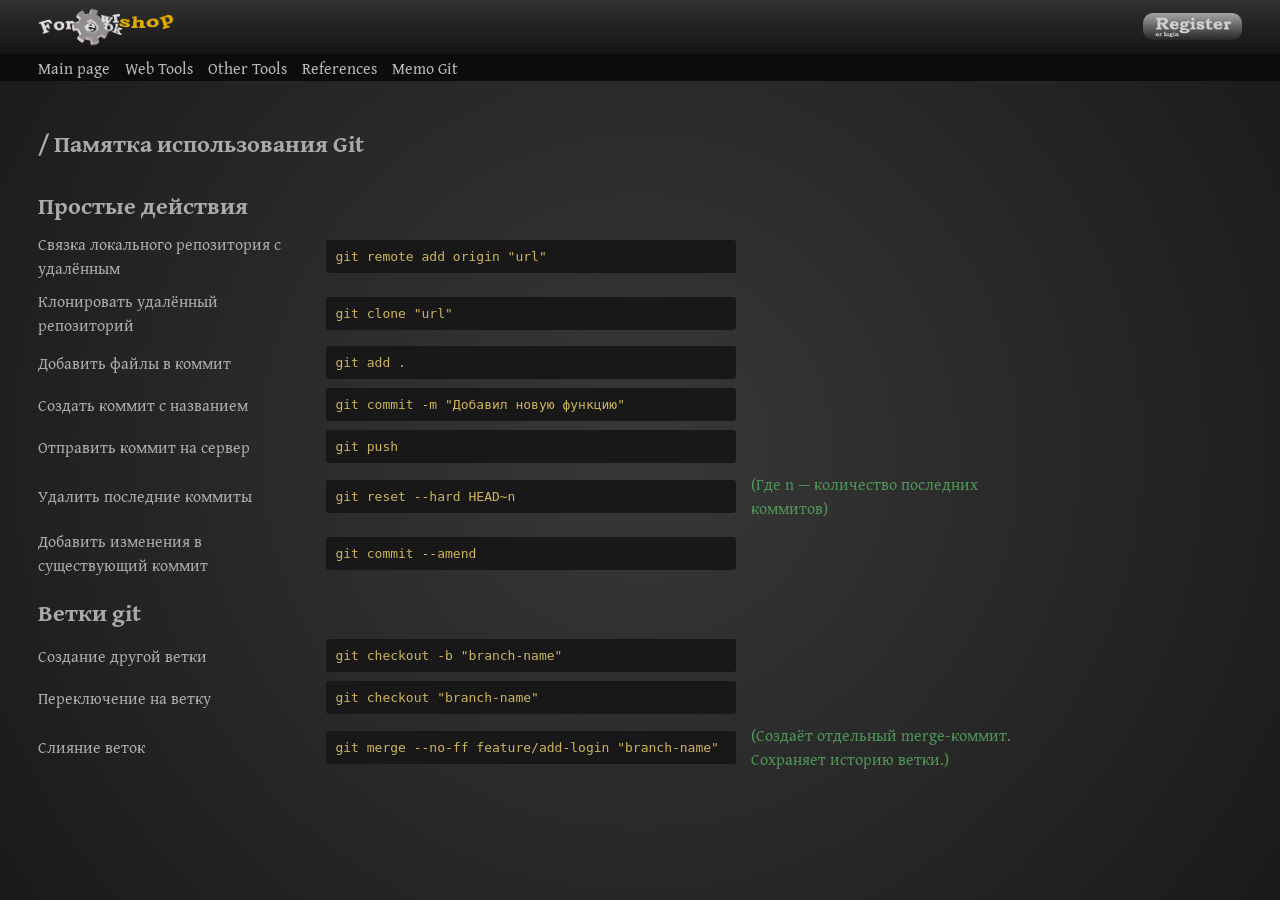
==== memo_git.html @ ad130bb9 "Add memo-git page" ====
<!DOCTYPE html>
<html lang="en">

<head>
    <meta charset="UTF-8">
    <meta name="viewport" content="width=device-width, initial-scale=1.0">
    <title>Force Workshop — Memo Git</title>
    <link rel="icon" href="./icon.png">
    <link rel="stylesheet" href="./style.css">
</head>

<body>
    <!-- Шапка -->
    <header class="header">
        <div class="header__top-brick">
            <div class="top-brick wrapper">
                <a href="./index.html" class="header__logotype"><img src="./logoMvp3.png" alt="logo"></a>
                <a href="./index.html" class="header__register-button"></a>
            </div>
        </div>
        <nav class="header__bottom-brick">
            <ul class="bottom-brick wrapper">
                <li><a href="./index.html">Main page</a></li>
                <li><a href="./web_tools.html">Web Tools</a></li>
                <li><a href="./other_tools.html">Other Tools</a></li>
                <li><a href="./references.html">References</a></li>
                <li><a href="./memo_git.html">Memo Git</a></li>
            </ul>
        </nav>
    </header>

    <!-- Основное содержимое -->
    <main class="container">
        <section class="main__header">
            <h1>/ Памятка использования Git</h1>
        </section>
        <article class="main__text">
            <h2>Простые действия</h2>
            <div class="link-string">
                <p>Связка локального репозитория с удалённым</p>
                <code class="git-code">git remote add origin "url"</code>
            </div>
            <div class="link-string">
                <p>Клонировать удалённый репозиторий</p>
                <code class="git-code">git clone "url"</code>
            </div>
            <div class="link-string">
                <p>Добавить файлы в коммит</p>
                <code class="git-code">git add .</code>
            </div>
            <div class="link-string">
                <p>Создать коммит с названием</p>
                <code class="git-code">git commit -m "Добавил новую функцию"</code>
            </div>
            <div class="link-string">
                <p>Отправить коммит на сервер</p>
                <code class="git-code">git push</code>
            </div>
            <div class="link-string">
                <p>Удалить последние коммиты</p>
                <code class="git-code">git reset --hard HEAD~n</code>
                <u>(Где n — количество последних коммитов)</u>
            </div>
            <div class="link-string">
                <p>Добавить изменения в существующий коммит</p>
                <code class="git-code">git commit --amend</code>
            </div>

            <h2>Ветки git</h2>
            <div class="link-string">
                <p>Создание другой ветки</p>
                <code class="git-code">git checkout -b "branch-name"</code>
            </div>
            <div class="link-string">
                <p>Переключение на ветку</p>
                <code class="git-code">git checkout "branch-name"</code>
            </div>
            <div class="link-string">
                <p>Слияние веток</p>
                <code class="git-code">git merge --no-ff feature/add-login "branch-name"</code>
                <u>(Создаёт отдельный merge-коммит. Сохраняет историю ветки.)</u>
            </div>
            
            
        </article>
    </main>

</body>

</html>
---- style.css ----
/* Сброс и шрифты */
@import url('https://fonts.googleapis.com/css2?family=Gentium+Book+Plus:ital,wght@0,400;0,700;1,400;1,700&family=Montserrat:ital,wght@0,100..900;1,100..900&display=swap');

* {
    box-sizing: border-box;
    padding: 0;
    margin: 0;
}

/* ------------------------ */
/* -------- ОБЩИЕ --------- */
/* ------------------------ */

a {
    text-decoration: none;
    color: inherit;
}

a:hover {
    transition: 0.07s;
}

li {
    list-style-type: none;
}

li:hover {
    color: rgb(223, 223, 223);
}

/* Главные элементы */

body {
    height: 100vh;
    font-family: "Gentium Book Plus", serif;
    background: #383838;
    background: radial-gradient(circle, rgba(56, 56, 56, 1) 0%, rgba(26, 26, 26, 1) 100%);
}


/* Горизонтальный */
.wrapper, .container {
    width: 94vw;
    display: flex;
    margin: auto;
}

/* Вертикальный */
.container {
    flex-direction: column;
}

/* ------------------------ */
/* -------- ШАПКА --------- */
/* ------------------------ */

.header {
    width: 100vw;
}

.header__top-brick {
    height: 6vh;
    display: flex;
    justify-content: center;
    background: #787878;
    background: linear-gradient(180deg, rgb(49, 49, 49) 0%, rgba(20, 20, 20, 1) 100%);
}

/* Верхняя часть шапки */

.top-brick {
    height: inherit;
    align-items: center;
    justify-content: space-between;
}

.header__logotype, .header__logotype img {
    height: inherit;
}

.header__register-button{
    width: 11vh;
    height: 100%;
    background: url(./registerBtnInActive.png) no-repeat;
    background-position: center;
    background-size: 100%;
}

.header__register-button:hover {
    background: url(./registerBtnActive.png) no-repeat;
    background-position: center;
    background-size: 100%;
}

/* Нижняя часть шапки (Навигация) */

.header__bottom-brick {
    height: 3vh;
    display: flex;
    justify-content: center;
    align-items: center;
    background-color: rgb(12, 12, 12);
    
}

.bottom-brick {
    height: inherit;
    align-items: center;
    gap: 15px;
}

.header__bottom-brick a {
    font-size: 16px;
    font-family: "Gentium Book Plus", serif;
    color: rgb(185, 185, 185);
}

/* ------------------------------- */
/* -------- Основные стили ------- */
/* ------------------------------- */

h1, h2, p {
    color: rgb(170, 170, 170);
}

/* Отступы */

.main__header {
    margin-top: 5vh;
}

h1 {
    margin-bottom: 1vh;
}

h2 {
    margin-top: 2vh;
    margin-bottom: 1vh;
}

/* Ссылки */

a {
    color: #E1AD00;
}

a:hover {
    color: #e7b91f;
}

/* Примечание */

u {
    color: rgb(78, 148, 87);
    text-decoration: none;
}

/* Доступ к ресурсу */

.blocked {
    color: rgb(148, 78, 78);
    text-decoration: underline;
    
}
.blocked::after {
    content: '(Заблокировано в РФ)';
}

.works {
    color: rgb(78, 148, 87);
    text-decoration: underline;
}
.works::after {
    content: '(Работает в РФ)';
}

/* Строка с ссылкой */

.link-string {
    width: 47vw;
    /* border: 1px solid rgb(85, 85, 85); */
    display: grid;
    grid-template-columns: 2fr 3fr 2fr;
    align-items: center;
    gap: 15px;
    margin-bottom: 1vh;
}

@media (min-width: 3840px) {
    .link-string {
        width: 33vw;
    }
    .wrapper {
        width: 70vw;
    }
    .container {
        width: 70vw;
    }
}

@media (max-width: 1920px) {
    .link-string {
        width: 67vw;
    }
}

@media (max-width: 1366px) {
    .link-string {
        width: 77vw;
    }
}

@media (max-width: 720px) {
    .link-string {
        width: 93vw;
        grid-template-columns: 5fr 1fr 5fr;
    }
    .blocked {
        grid-row: 1;
        grid-column: 2;
    }
    .works {
        grid-row: 1;
        grid-column: 2;
    }
    .blocked::after {
        content: 'РФ✗';
        
    }
    .works::after {
        content: 'РФ✓';
    }
    a {
        overflow-x: hidden;
    }
}

/* Код */

code {
    padding: 1vh;
    border-radius: 3px;
    background-color: #181818;
    /* color: #E5E5E5; */
    color: #ceb45e;
}
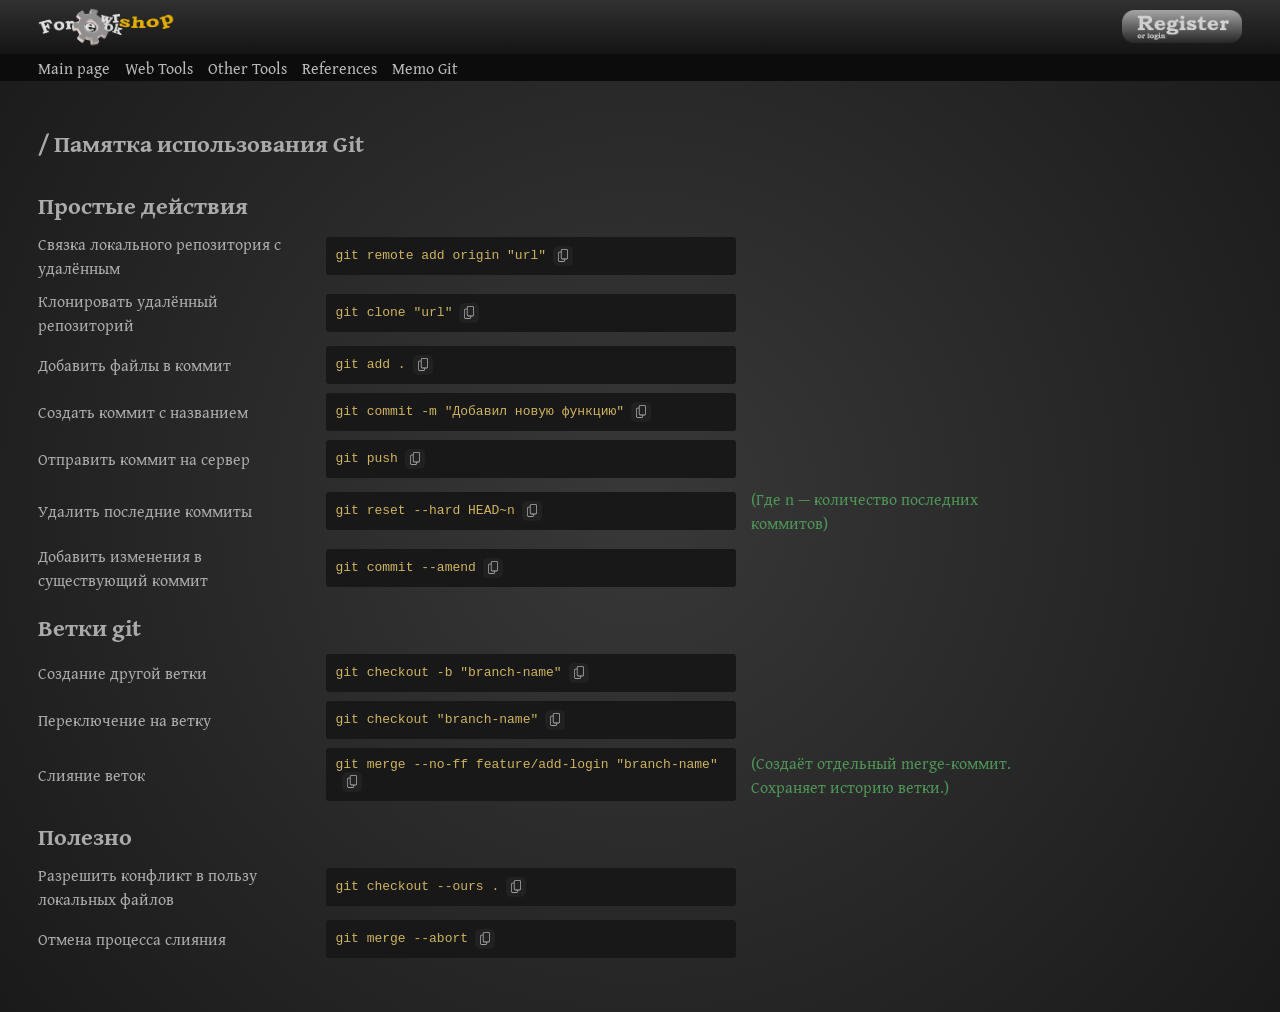
==== commit 6d77376b: "add copy buttom and scrollbar" ====
--- a/memo_git.html
+++ b/memo_git.html
@@ -5,8 +5,10 @@
     <meta charset="UTF-8">
     <meta name="viewport" content="width=device-width, initial-scale=1.0">
     <title>Force Workshop — Memo Git</title>
-    <link rel="icon" href="./icon.png">
-    <link rel="stylesheet" href="./style.css">
+    <link rel="icon" href="./imgs/favicon.png">
+    <link rel="stylesheet" href="./css/reset.css">
+    <link rel="stylesheet" href="./css/general.css">
+    <script src="./script.js" defer></script>
 </head>
 
 <body>
@@ -14,7 +16,7 @@
     <header class="header">
         <div class="header__top-brick">
             <div class="top-brick wrapper">
-                <a href="./index.html" class="header__logotype"><img src="./logoMvp3.png" alt="logo"></a>
+                <a href="./index.html" class="header__logotype"><img src="./imgs/header-logo.png" alt="logo"></a>
                 <a href="./index.html" class="header__register-button"></a>
             </div>
         </div>
@@ -38,52 +40,66 @@
             <h2>Простые действия</h2>
             <div class="link-string">
                 <p>Связка локального репозитория с удалённым</p>
-                <code class="git-code">git remote add origin "url"</code>
+                <code class="git-code" id="code1">git remote add origin "url"<button class="copy_btn" data-target="code1"></button></code>
             </div>
             <div class="link-string">
                 <p>Клонировать удалённый репозиторий</p>
-                <code class="git-code">git clone "url"</code>
+                <code class="git-code" id="code2">git clone "url"<button class="copy_btn" data-target="code2"></button></code>
             </div>
             <div class="link-string">
                 <p>Добавить файлы в коммит</p>
-                <code class="git-code">git add .</code>
+                <code class="git-code" id="code3">git add .<button class="copy_btn" data-target="code3"></button></code>
             </div>
             <div class="link-string">
                 <p>Создать коммит с названием</p>
-                <code class="git-code">git commit -m "Добавил новую функцию"</code>
+                <code class="git-code" id="code4">git commit -m "Добавил новую функцию"<button class="copy_btn" data-target="code4"></button></code>
             </div>
             <div class="link-string">
                 <p>Отправить коммит на сервер</p>
-                <code class="git-code">git push</code>
+                <code class="git-code" id="code5">git push<button class="copy_btn" data-target="code5"></button></code>
             </div>
             <div class="link-string">
                 <p>Удалить последние коммиты</p>
-                <code class="git-code">git reset --hard HEAD~n</code>
+                <code class="git-code" id="code6">git reset --hard HEAD~n<button class="copy_btn" data-target="code6"></button></code>
                 <u>(Где n — количество последних коммитов)</u>
             </div>
             <div class="link-string">
                 <p>Добавить изменения в существующий коммит</p>
-                <code class="git-code">git commit --amend</code>
+                <code class="git-code" id="code7">git commit --amend<button class="copy_btn" data-target="code7"></button></code>
             </div>
 
             <h2>Ветки git</h2>
             <div class="link-string">
                 <p>Создание другой ветки</p>
-                <code class="git-code">git checkout -b "branch-name"</code>
+                <code class="git-code" id="code8">git checkout -b "branch-name"<button class="copy_btn" data-target="code8"></button></code>
             </div>
             <div class="link-string">
                 <p>Переключение на ветку</p>
-                <code class="git-code">git checkout "branch-name"</code>
+                <code class="git-code" id="code9">git checkout "branch-name"<button class="copy_btn" data-target="code9"></button></code>
             </div>
             <div class="link-string">
                 <p>Слияние веток</p>
-                <code class="git-code">git merge --no-ff feature/add-login "branch-name"</code>
+                <code class="git-code" id="code10">git merge --no-ff feature/add-login "branch-name" <button class="copy_btn" data-target="code10"></button></code>
                 <u>(Создаёт отдельный merge-коммит. Сохраняет историю ветки.)</u>
+            </div>
+
+            <h2>Полезно</h2>
+            <div class="link-string">
+                <p>Разрешить конфликт в пользу локальных файлов</p>
+                <code class="git-code" id="code11">git checkout --ours .<button class="copy_btn" data-target="code11"></button></code>
+            </div>
+            <div class="link-string">
+                <p>Отмена процесса слияния</p>
+                <code class="git-code" id="code12">git merge --abort<button class="copy_btn" data-target="code12"></button></code>
             </div>
             
             
         </article>
     </main>
+    
+    <footer>
+        
+    </footer>
 
 </body>
 
--- a/css/general.css
+++ b/css/general.css
@@ -0,0 +1,261 @@
+/* Шрифты */
+@import url('https://fonts.googleapis.com/css2?family=Gentium+Book+Plus:ital,wght@0,400;0,700;1,400;1,700&family=Montserrat:ital,wght@0,100..900;1,100..900&display=swap');
+
+
+/* ------------------------ */
+/* -------- ОБЩИЕ --------- */
+/* ------------------------ */
+
+a:hover {
+    transition: 0.07s;
+}
+
+li:hover {
+    color: rgb(223, 223, 223);
+}
+
+::-webkit-scrollbar {
+    background-color: #141414;
+    width: 7px;
+}
+
+::-webkit-scrollbar-thumb {
+    background-color: #272727;
+    border-radius: 1px;
+}
+
+/* Главные элементы */
+body {
+    overflow-x: hidden;
+    font-family: "Gentium Book Plus", serif;
+    background: #383838;
+    background: radial-gradient(circle, rgba(56, 56, 56, 1) 0%, rgba(26, 26, 26, 1) 100%);
+}
+
+
+/* Горизонтальный */
+.wrapper, .container {
+    width: 94vw;
+    display: flex;
+    margin: auto;
+}
+
+/* Вертикальный */
+.container {
+    flex-direction: column;
+}
+
+/* ------------------------ */
+/* -------- ШАПКА --------- */
+/* ------------------------ */
+
+.header {
+    width: 100vw;
+}
+
+.header__top-brick {
+    height: 6vh;
+    display: flex;
+    justify-content: center;
+    background: #787878;
+    background: linear-gradient(180deg, rgb(49, 49, 49) 0%, rgba(20, 20, 20, 1) 100%);
+}
+
+/* Верхняя часть шапки */
+.top-brick {
+    height: inherit;
+    align-items: center;
+    justify-content: space-between;
+}
+
+.header__logotype, .header__logotype img {
+    height: inherit;
+}
+
+.header__register-button{
+    width: 120px;
+    height: 100%;
+    background: url(../imgs/register-btn.png) no-repeat;
+    background-position: center;
+    background-size: 100%;
+}
+
+.header__register-button:hover {
+    background: url(../imgs/register-btn_active.png) no-repeat;
+    background-position: center;
+    background-size: 100%;
+}
+
+/* Нижняя часть шапки (Навигация) */
+.header__bottom-brick {
+    height: 3vh;
+    display: flex;
+    justify-content: center;
+    align-items: center;
+    background-color: rgb(12, 12, 12);
+    
+}
+
+.bottom-brick {
+    height: inherit;
+    align-items: center;
+    gap: 15px;
+}
+
+.header__bottom-brick a {
+    font-size: 16px;
+    font-family: "Gentium Book Plus", serif;
+    color: rgb(185, 185, 185);
+}
+
+/* Подвал */
+footer {
+    height: 5vh;
+}
+
+/* ------------------------------- */
+/* -------- Основные стили ------- */
+/* ------------------------------- */
+
+h1, h2, p {
+    color: rgb(170, 170, 170);
+}
+
+/* Отступы */
+.main__header {
+    margin-top: 5vh;
+}
+
+h1 {
+    margin-bottom: 1vh;
+}
+
+h2 {
+    margin-top: 2vh;
+    margin-bottom: 1vh;
+}
+
+/* Ссылки */
+a {
+    color: #E1AD00;
+}
+
+a:hover {
+    color: #e7b91f;
+}
+
+/* Примечание */
+u {
+    color: rgb(78, 148, 87);
+    text-decoration: none;
+}
+
+/* Доступ к ресурсу */
+.blocked {
+    color: rgb(148, 78, 78);
+    text-decoration: underline;
+    
+}
+.blocked::after {
+    content: '(Заблокировано в РФ)';
+}
+
+.works {
+    color: rgb(78, 148, 87);
+    text-decoration: underline;
+}
+.works::after {
+    content: '(Работает в РФ)';
+}
+
+/* Строка с ссылкой */
+.link-string {
+    width: 47vw;
+    /* border: 1px solid rgb(85, 85, 85); */
+    display: grid;
+    grid-template-columns: 2fr 3fr 2fr;
+    align-items: center;
+    gap: 15px;
+    margin-bottom: 1vh;
+}
+
+@media (min-width: 3840px) {
+    .link-string {
+        width: 33vw;
+    }
+    .wrapper {
+        width: 70vw;
+    }
+    .container {
+        width: 70vw;
+    }
+}
+
+@media (max-width: 1920px) {
+    .link-string {
+        width: 67vw;
+    }
+}
+
+@media (max-width: 1366px) {
+    .link-string {
+        width: 77vw;
+    }
+}
+
+@media (max-width: 720px) {
+    .link-string {
+        width: 93vw;
+        grid-template-columns: 5fr 1fr 5fr;
+    }
+    .blocked {
+        grid-row: 1;
+        grid-column: 2;
+    }
+    .works {
+        grid-row: 1;
+        grid-column: 2;
+    }
+    .blocked::after {
+        content: 'РФ✗';
+        
+    }
+    .works::after {
+        content: 'РФ✓';
+    }
+    a {
+        overflow-x: hidden;
+    }
+}
+
+/* Код */
+code {
+    padding: 1vh;
+    border-radius: 3px;
+    background-color: #181818;
+    /* color: #E5E5E5; */
+    color: #ceb45e;
+}
+
+.copy_btn, .copy_btn_completed {
+    vertical-align: middle;
+    width: 20px;
+    height: 20px;
+    border-radius: 5px;
+    margin-left: 7px;
+    background-image: url(../imgs/copy-btn.png);
+    background-repeat: no-repeat;
+    background-position: center;
+    background-size: 100%;
+    
+}
+
+.copy_btn:hover {
+    background-image: url(../imgs/copy-btn_active.png);
+    cursor: pointer;
+}
+
+.copy_btn_completed {
+    background-image: url(../imgs/copy-btn_completed.png);
+    cursor: pointer;
+}
